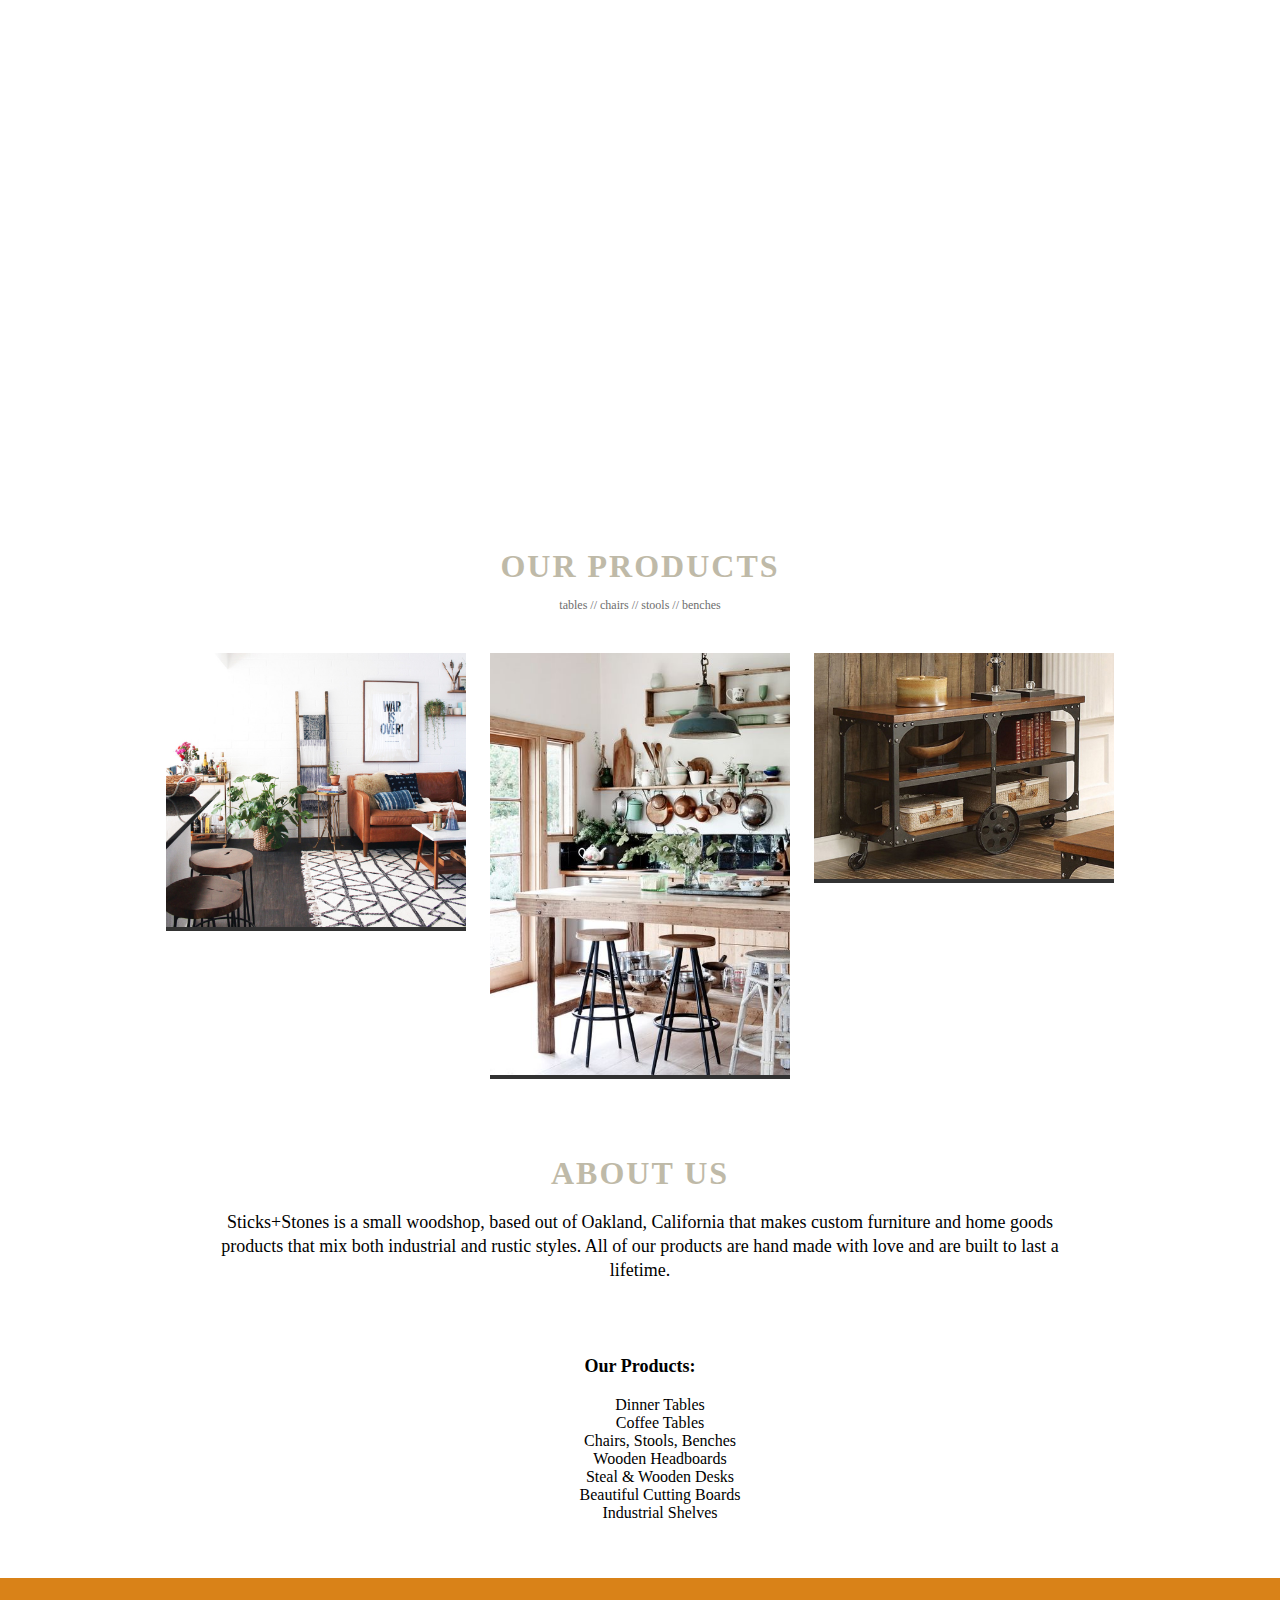
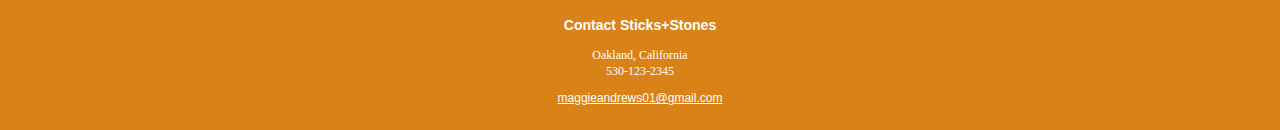
==== unit_3/index.html @ a232842a "unit 3 project submission" ====
<!DOCTYPE html>
<html>
<head>
	<title>Sticks+Stones</title>
	<link rel="stylesheet" type="text/css" href="css/style.css">
</head>
<body >
<div id="main">
<h1>Sticks+Stones</h1>
<p id="slogan">Rustic meets Industrial: Hand-Made Furniture and Home Goods.	</p></div>
<div id="shopSection">
<h2>Our Products</h2>
<p class="smallfontGrey">tables // chairs // stools // benches</p>
<div class="twocol"><img src="images/NewDarlings.jpg" width="300px"></div>
<div class="twocol"><img src="images/kitchen.jpg" width="300px"></div>
<div class="twocol"><img src="images/industrial_sidetable.jpeg" width="300px"></div>
</div>
<div id="aboutSection"> 
<h2>About Us</h2>
<p>	Sticks+Stones is a small woodshop, based out of Oakland, California that makes custom furniture and home goods products that mix both industrial and rustic styles. All of our products are hand made with love and are built to last a lifetime. 
</p><br><br>
<p><b>Our Products:</b></p>
<ul>
<li>Dinner Tables</li>
<li>Coffee Tables</li>
<li>Chairs, Stools, Benches</li>
<li>Wooden Headboards</li>
<li>Steal & Wooden Desks</li>
<li>Beautiful Cutting Boards</li>
<li>Industrial Shelves</li>
</ul>
</div>
<div id="section3"></div>
<div id="ctaBuckets"></div>
<div id="mapSection"></div>

<div id="footer">
<h3>Contact Sticks+Stones</h3>
<p class="smallfont">Oakland, California<br>
530-123-2345</p>
<a href="mailto:maggieandrews01@gmail.com">maggieandrews01@gmail.com</a>
</div>
</body>
</html>
---- unit_3/css/style.css ----
body{
	margin: 0px;
	//padding: 20px 100px;
font-family: helvetica;
text-align: center;
color: #fff;
}

#main {
	background: url(../images/wood_background.jpeg);
	background-size: cover;
	padding: 150px 0px;
}


h1{
	font-family: Roboto;
	text-align: center;
letter-spacing: 5px!important;
    font-size: 42px;
    	text-transform: uppercase;
	color: #fff;
}

h2{
	font-family: Roboto;
	font-size: 32px;
	text-align: center;
	letter-spacing: 2px;
	text-transform: uppercase;
	color: #BFBAA8;
	margin-bottom: 10px;
}

#slogan {
	font-family: Roboto;
	font-style: oblique;
	text-align: center;
	letter-spacing: 1px;
	font-size: 20px;
	color: #fff;
}
p{
	font-family: Roboto;
	font-size: 18px;
	line-height: 24px;
	font-weight: 400px;
	color: #000;

}

ul {
	text-align: center;
	font-family: Roboto;
	list-style-type: none;
}

a{
	color: #fff;
}

a:hover{
	color: #888888;
}

#aboutSection{
padding: 40px 200px;
color: #000;
}

#footer {
	background-color: #D98218;
	margin: 0px;
	padding: 25px 0px;
	font-size: 12px!important;
	color: #fff;
}

.smallfont{
	font-size: 12px !important;
	line-height:16px;
	color: #fff;
}

.smallfontGrey{
	font-size: 12px !important;
	line-height:16px;
	color:#6e6e6e;
	padding-top: 0px;
	margin-bottom: 30px;
}


#shopSection{
// display: block;
text-align: center;
margin-top: 100px;
}


.twocol {
background-color: #323232;
margin: 10px;
max-width: 300px;
display: inline-block;
vertical-align: top;

}
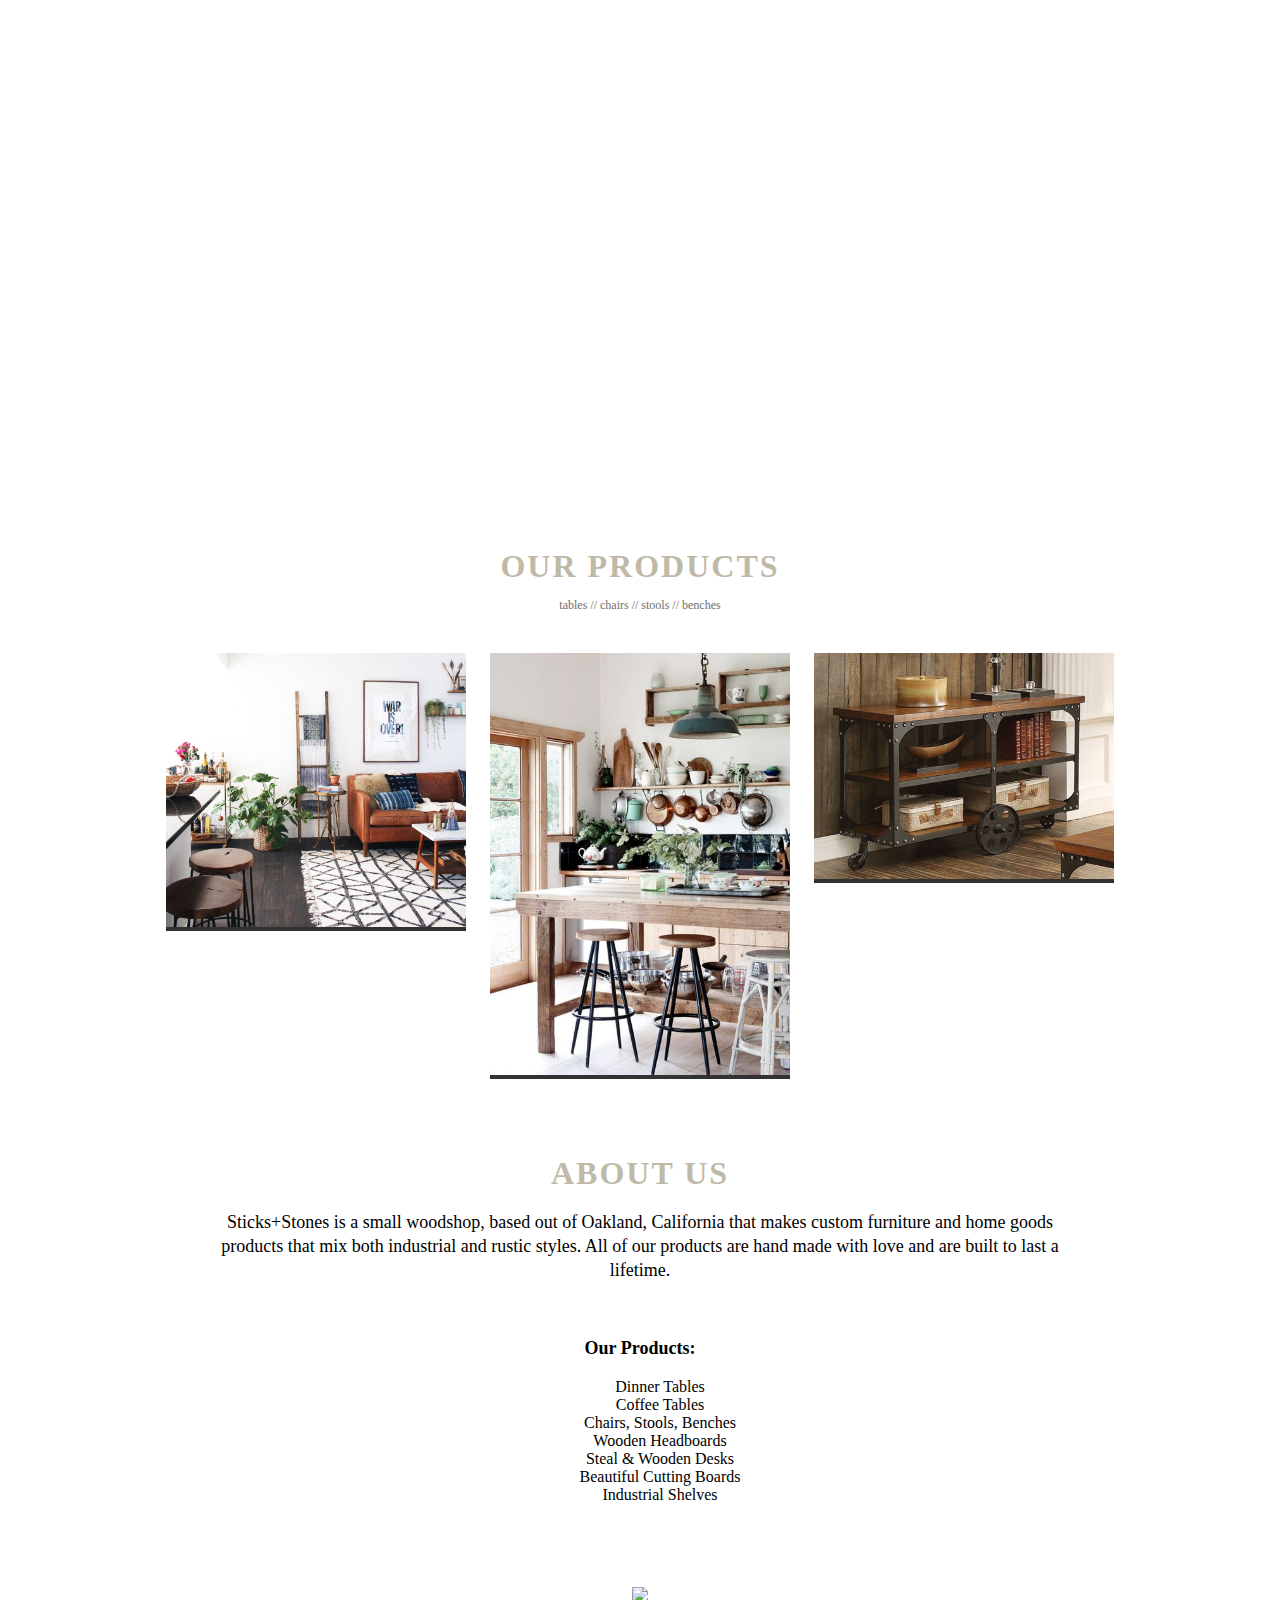
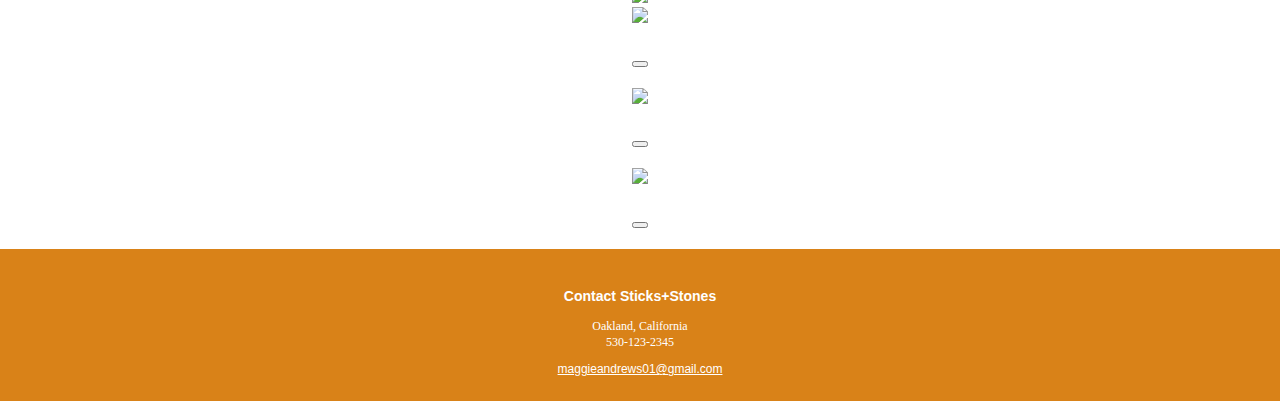
==== commit 0a633dae: "p3 fix" ====
--- a/unit_3/index.html
+++ b/unit_3/index.html
@@ -5,6 +5,8 @@
 	<link rel="stylesheet" type="text/css" href="css/style.css">
 </head>
 <body >
+
+<!-- SECTION 1 MAIN begin -->
 <div id="main">
 <h1>Sticks+Stones</h1>
 <p id="slogan">Rustic meets Industrial: Hand-Made Furniture and Home Goods.	</p></div>
@@ -15,10 +17,15 @@
 <div class="twocol"><img src="images/kitchen.jpg" width="300px"></div>
 <div class="twocol"><img src="images/industrial_sidetable.jpeg" width="300px"></div>
 </div>
+<!-- SECTION 1 MAIN end -->
+
+
+<!-- SECTION 2 ABOUT begin -->
 <div id="aboutSection"> 
-<h2>About Us</h2>
+<div><h2>About Us</h2>
 <p>	Sticks+Stones is a small woodshop, based out of Oakland, California that makes custom furniture and home goods products that mix both industrial and rustic styles. All of our products are hand made with love and are built to last a lifetime. 
-</p><br><br>
+</p></div><br>
+
 <p><b>Our Products:</b></p>
 <ul>
 <li>Dinner Tables</li>
@@ -30,15 +37,52 @@
 <li>Industrial Shelves</li>
 </ul>
 </div>
-<div id="section3"></div>
-<div id="ctaBuckets"></div>
-<div id="mapSection"></div>
+<!-- SECTION 2 ABOUT end -->
 
+
+<!-- SECTION 3 begin -->
+<div id="section3">
+<h2></h2>
+<img src="#">
+</div>
+<!-- SECTION 3 end -->
+
+<!-- SECTION 4 Start -->
+<div id="ctaBuckets">
+	<div id="bucket1">
+		<img src="#">
+		<h3></h3>
+		<p>
+		<button></button>
+	</div>
+	<div id="bucket2">
+		<img src="#">
+		<h3></h3>
+		<p>
+		<button></button>
+	</div>
+	<div id="bucket3">
+		<img src="#">
+		<h3></h3>
+		<p>
+		<button></button>
+	</div>
+</div>
+<!-- SECTION 4 end -->
+
+<!-- SECTION 5 MAP begin -->
+<div id="mapSection">
+</div>
+<!-- SECTION 5 MAP end -->
+
+<!-- SECTION 5 Footer begin -->
 <div id="footer">
 <h3>Contact Sticks+Stones</h3>
 <p class="smallfont">Oakland, California<br>
 530-123-2345</p>
 <a href="mailto:maggieandrews01@gmail.com">maggieandrews01@gmail.com</a>
 </div>
+<!-- SECTION 5 Footer End -->
+
 </body>
 </html>
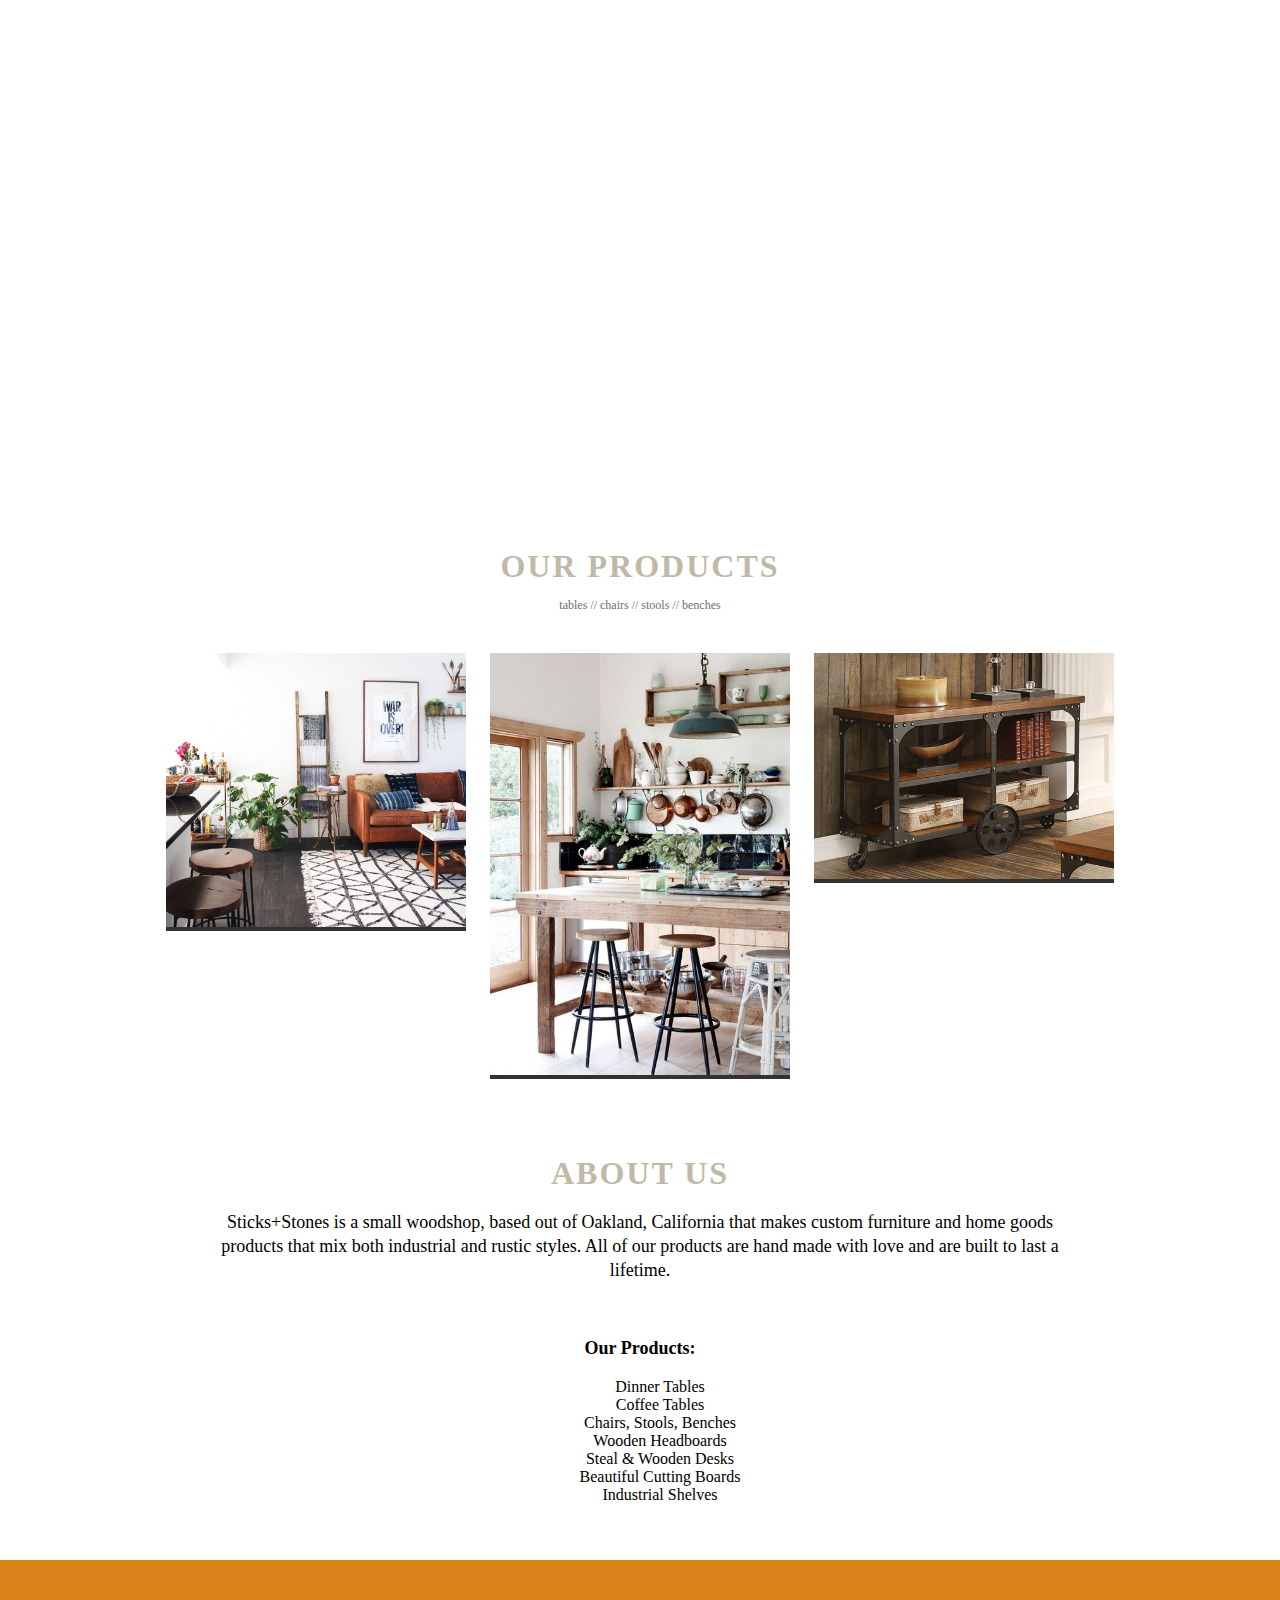
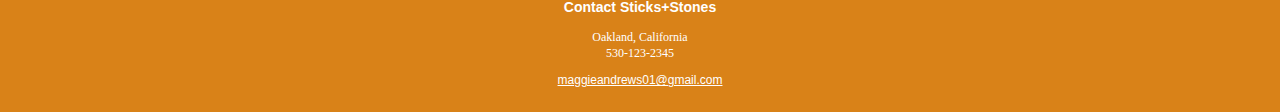
==== commit 7e38224e: "comment out content" ====
--- a/unit_3/index.html
+++ b/unit_3/index.html
@@ -41,33 +41,29 @@
 
 
 <!-- SECTION 3 begin -->
-<div id="section3">
+<!-- <div id="section3">
 <h2></h2>
-<img src="#">
-</div>
+</div> -->
 <!-- SECTION 3 end -->
 
 <!-- SECTION 4 Start -->
-<div id="ctaBuckets">
+<!-- <div id="ctaBuckets">
 	<div id="bucket1">
-		<img src="#">
 		<h3></h3>
 		<p>
 		<button></button>
 	</div>
 	<div id="bucket2">
-		<img src="#">
 		<h3></h3>
 		<p>
 		<button></button>
 	</div>
 	<div id="bucket3">
-		<img src="#">
 		<h3></h3>
 		<p>
 		<button></button>
 	</div>
-</div>
+</div> -->
 <!-- SECTION 4 end -->
 
 <!-- SECTION 5 MAP begin -->
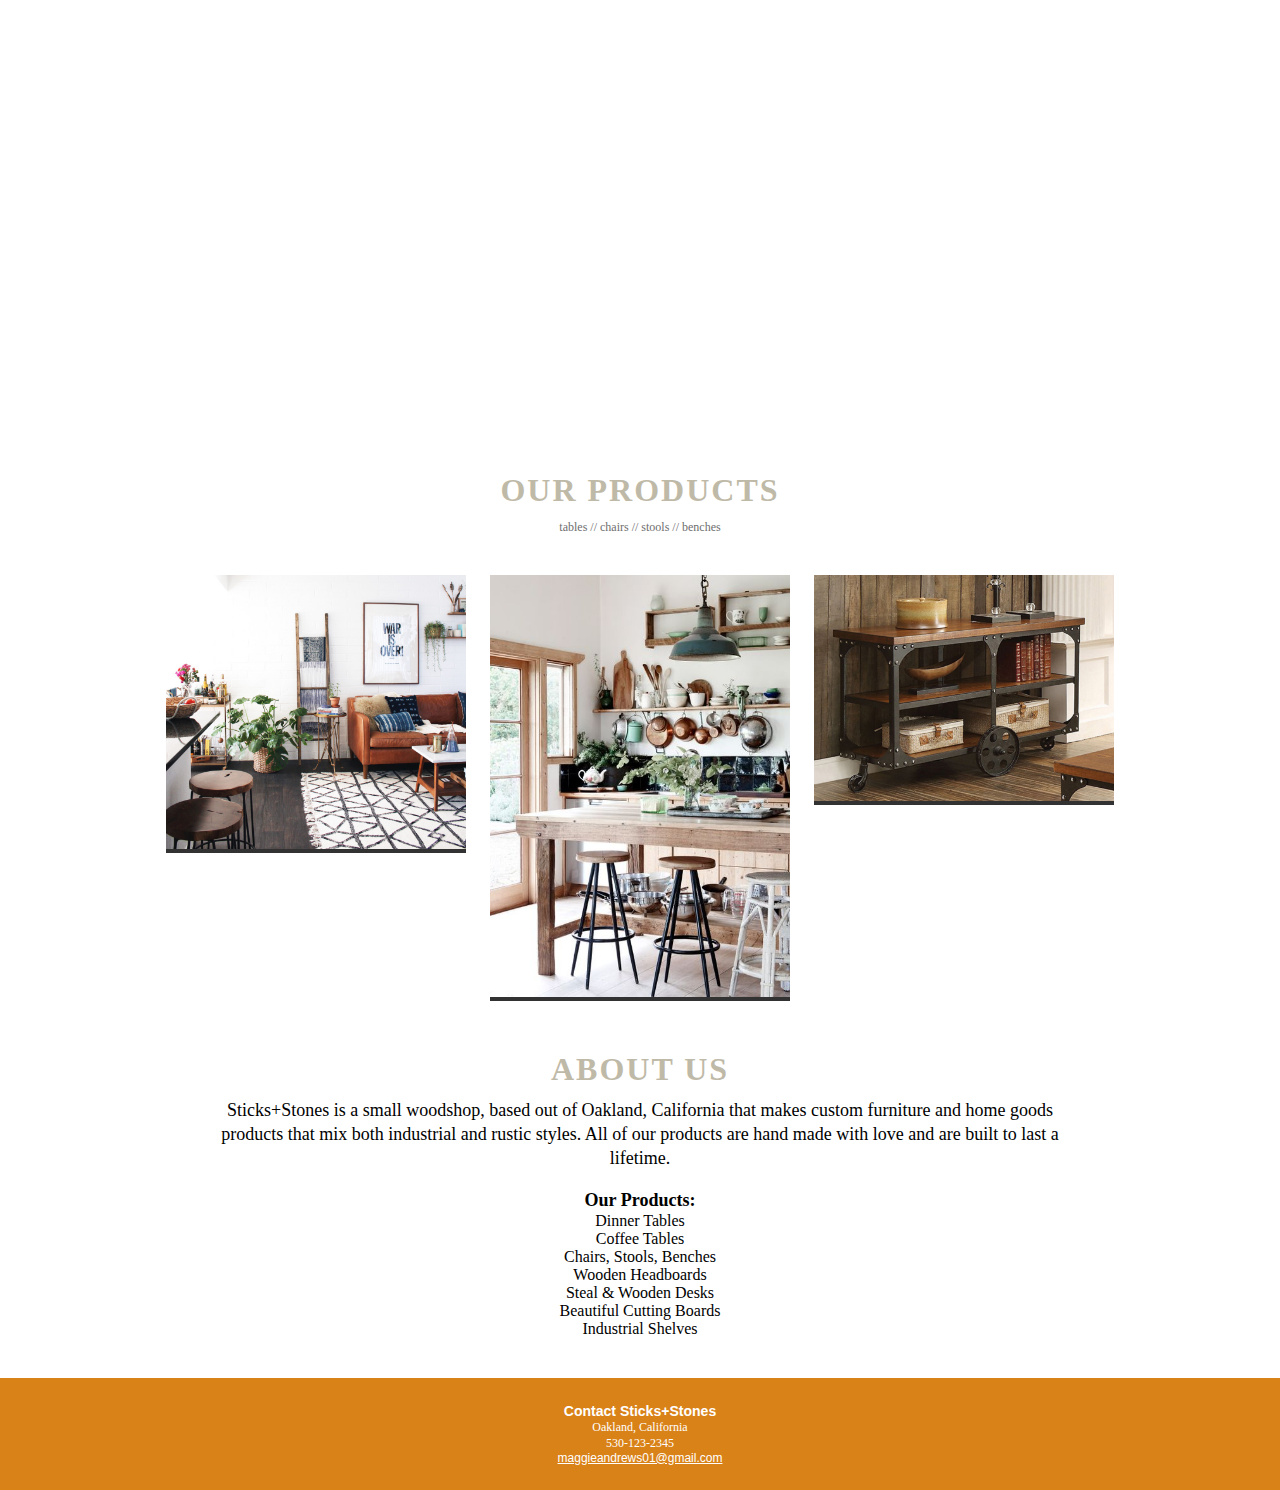
==== commit 6d081fd9: "footer, reset" ====
--- a/unit_3/index.html
+++ b/unit_3/index.html
@@ -13,7 +13,7 @@
 <div id="shopSection">
 <h2>Our Products</h2>
 <p class="smallfontGrey">tables // chairs // stools // benches</p>
-<div class="twocol"><img src="images/NewDarlings.jpg" width="300px"></div>
+<div class="twocol"><img src="images/NewDarlings.jpg" alt="interior design with couch and stools" title="living room products" width="300px"></div>
 <div class="twocol"><img src="images/kitchen.jpg" width="300px"></div>
 <div class="twocol"><img src="images/industrial_sidetable.jpeg" width="300px"></div>
 </div>
@@ -72,12 +72,12 @@
 <!-- SECTION 5 MAP end -->
 
 <!-- SECTION 5 Footer begin -->
-<div id="footer">
+<footer>
 <h3>Contact Sticks+Stones</h3>
 <p class="smallfont">Oakland, California<br>
 530-123-2345</p>
 <a href="mailto:maggieandrews01@gmail.com">maggieandrews01@gmail.com</a>
-</div>
+</footer>
 <!-- SECTION 5 Footer End -->
 
 </body>
--- a/unit_3/css/style.css
+++ b/unit_3/css/style.css
@@ -1,3 +1,8 @@
+*{
+	padding: 0;
+	margin: 0;
+}
+
 body{
 	margin: 0px;
 	//padding: 20px 100px;
@@ -68,7 +73,7 @@
 color: #000;
 }
 
-#footer {
+footer {
 	background-color: #D98218;
 	margin: 0px;
 	padding: 25px 0px;
